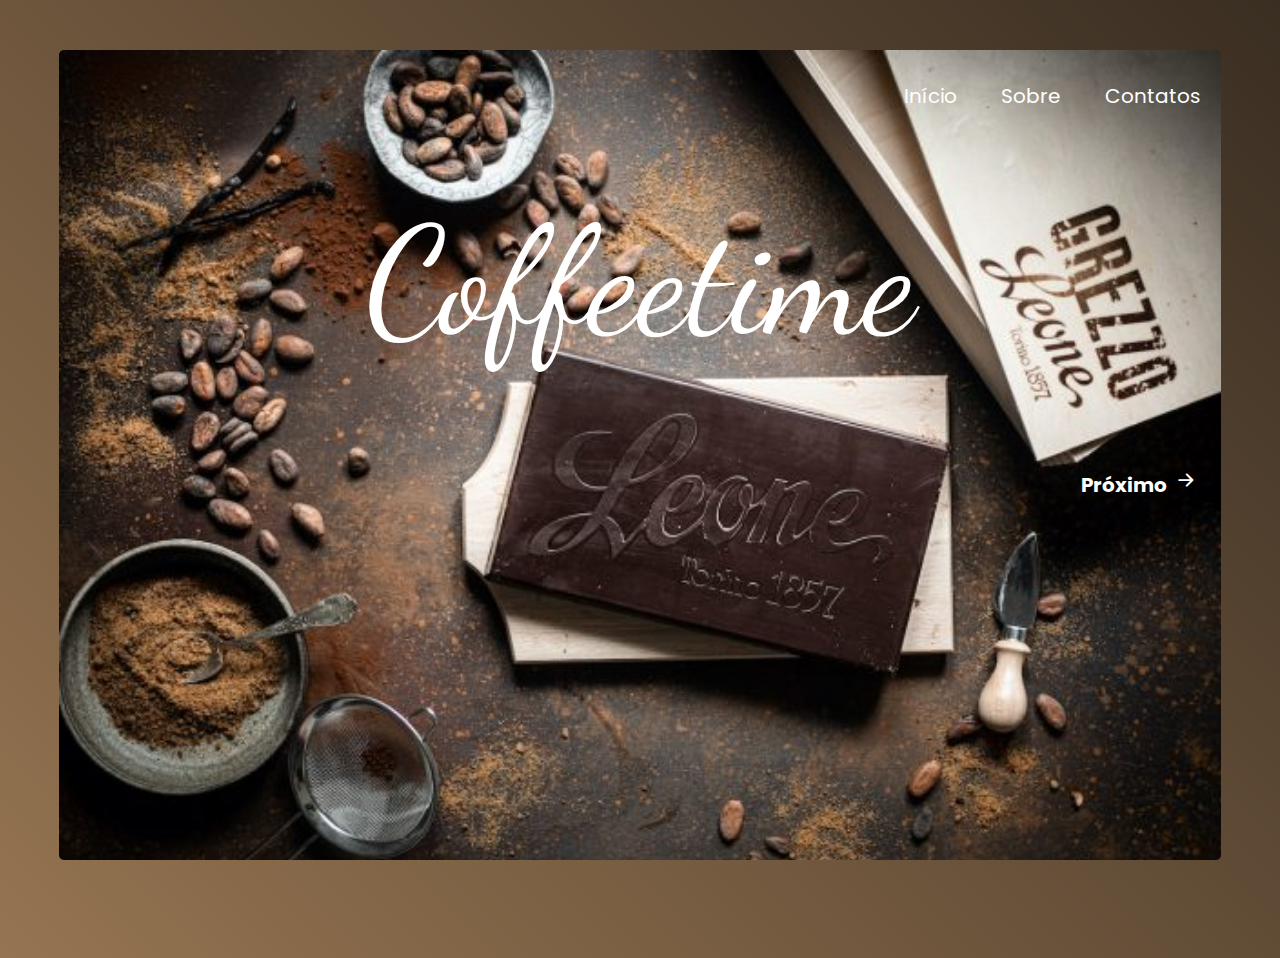
==== index.html @ 77ee5b81 "commit inicial" ====
<!DOCTYPE html>
<html lang="pt-br">
<head>
    <meta charset="UTF-8">
    <meta http-equiv="X-UA-Compatible" content="IE=edge">
    <meta name="viewport" content="width=device-width, initial-scale=1.0">
    <link rel="stylesheet" href="css/style.css">
    <link rel="stylesheet" href="css/media.css">
    <link rel="preconnect" href="https://fonts.googleapis.com">
    <link rel="preconnect" href="https://fonts.gstatic.com" crossorigin>
    <link href="https://fonts.googleapis.com/css2?family=Dancing+Script&display=swap" rel="stylesheet">

    <link rel="preconnect" href="https://fonts.googleapis.com">
    <link rel="preconnect" href="https://fonts.gstatic.com" crossorigin>
    <link href="https://fonts.googleapis.com/css2?family=Poppins&display=swap" rel="stylesheet">

    <link rel="stylesheet" href="https://cdn.jsdelivr.net/npm/bootstrap-icons@1.10.4/font/bootstrap-icons.css">
    <title>Landing Page Coffee</title>
</head>
<body>
    
    <main>
        <header>
            <ul>
                <a href="#"><li>Início</li></a>
                <a href="#"><li>Sobre</li></a>
                <a href="#"><li>Contatos</li></a>
            </ul>
        </header>
        <h1>Coffeetime</h1>
        <h2><div id="proximo">Próximo <i id="seta-proximo" class="bi bi-arrow-right-short"></i></div></h2>
    </main>
</body>
</html>
---- css/style.css ----
body{
    background-image: linear-gradient(45deg, rgb(149,116,81), rgb(58,46,34));
    color: white;
    height: 100vh;
}

main{
    border: none;
    border-radius: 5px;
    margin: 50px auto;
    display: flex;
    flex-direction: column;
    background: url(/imagem/foto-backgraund.jpg);
    background-size: 100%;
    height: 90vh;
    width: 92%;
}

header{
    display: flex;
    justify-content: end;
}

li{
    display: inline-block;
    padding: 15px;
    font-size: 20px;
    font-family: 'Poppins', sans-serif;
}

a{
    color: white;
    padding: 5px;
}

a:hover{
    background-color: rgba(143, 25, 23, 0.863);
    border: 1px solid rgb(143, 25, 23, 0.863);
    border-radius: 2px 5px 2px 5px;
    transition: 1.5s;
}

h1{
    margin: 50px auto;
    font-size: 150px;
    font-family: 'Dancing Script', cursive;
    font-weight: 400;
}

h2{
    display: flex;
    justify-content: end;
    padding: 15px;
    font-size: 20px;
    font-family: 'Poppins', sans-serif;
    cursor: pointer;
}

#proximo{
    padding: 5px;
}

#proximo:hover{
    background-color: rgba(143, 25, 23, 0.863);
    border: 1px solid rgb(143, 25, 23, 0.863);
    border-radius: 2px 5px 2px 5px;
    transition: 1.5s;
}

#seta-proximo{
    font-size: 30px;
}
---- css/media.css ----
@media screen and (max-width: 760px){
    main{
        background: url(/imagem/foto-backgraund.jpg) no-repeat bottom center scroll;
    
    }

    h1{
        font-size: 90px
    }

    header{
        display: flex;
        align-items: center;
        justify-content: center;
    }
}

@media screen and (max-width: 450px){
    h1{
        font-size: 45px;
    }

    li{
        font-size: 15px;
        padding: 5px;
    }

    h2{
        font-size: 15px;
    }

    #proximo{
        padding: 2px;
    }
}
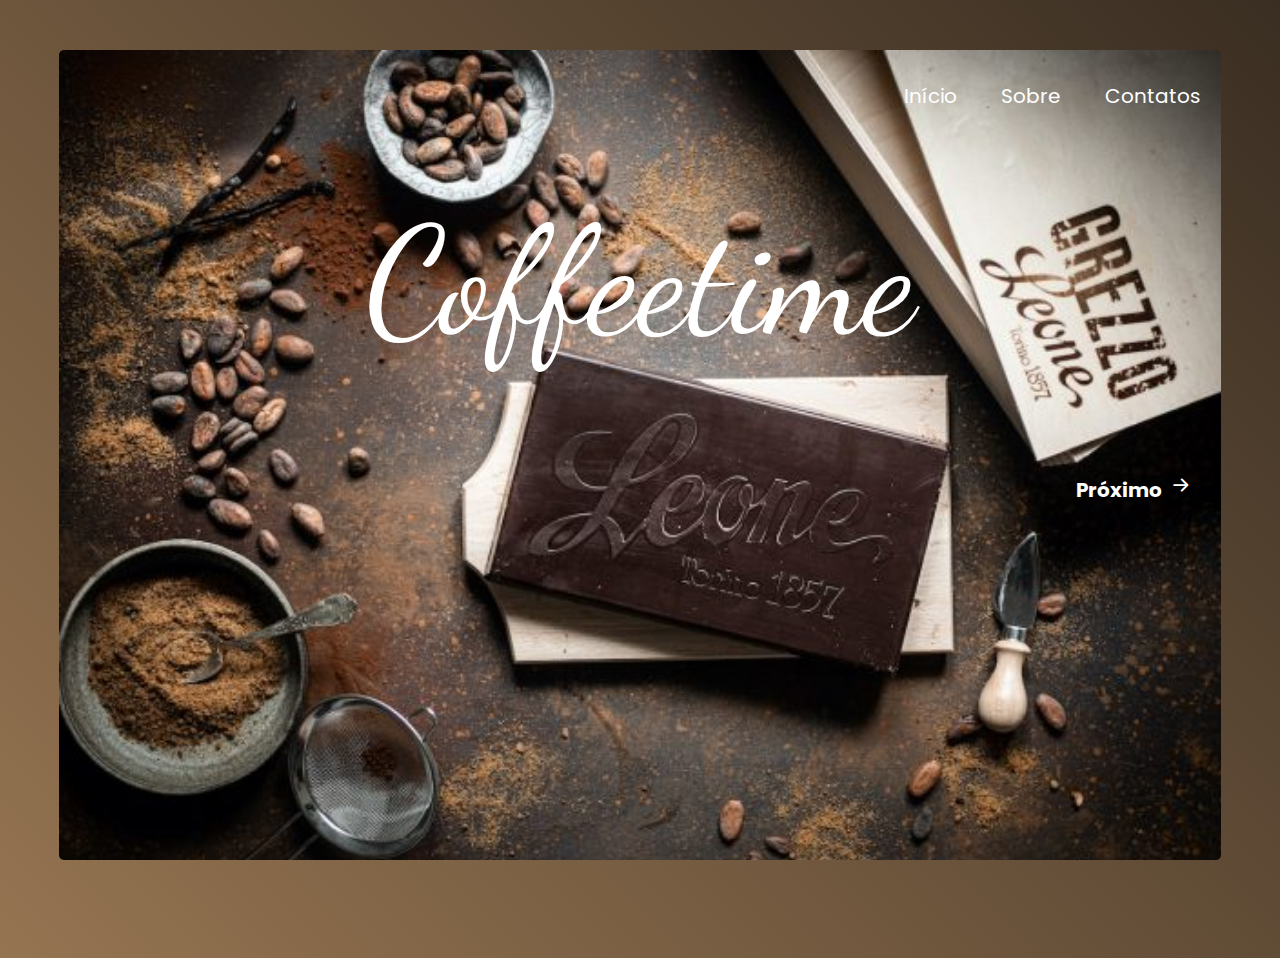
==== commit ed7e559c: "corrigido bug da responsividade da imagem de fundo" ====
--- a/index.html
+++ b/index.html
@@ -28,7 +28,7 @@
             </ul>
         </header>
         <h1>Coffeetime</h1>
-        <h2><div id="proximo">Próximo <i id="seta-proximo" class="bi bi-arrow-right-short"></i></div></h2>
+        <h2><a href="#"><div id="proximo">Próximo <i id="seta-proximo" class="bi bi-arrow-right-short"></i></div></a></h2>
     </main>
 </body>
 </html>--- a/css/style.css
+++ b/css/style.css
@@ -10,7 +10,7 @@
     margin: 50px auto;
     display: flex;
     flex-direction: column;
-    background: url(/imagem/foto-backgraund.jpg);
+    background: url(../imagem/foto-backgraund.jpg);
     background-size: 100%;
     height: 90vh;
     width: 92%;
@@ -31,12 +31,13 @@
 a{
     color: white;
     padding: 5px;
+    text-decoration: none;
 }
 
 a:hover{
     background-color: rgba(143, 25, 23, 0.863);
     border: 1px solid rgb(143, 25, 23, 0.863);
-    border-radius: 2px 5px 2px 5px;
+    border-radius: 2px 7px 2px 7px;
     transition: 1.5s;
 }
 
@@ -53,18 +54,11 @@
     padding: 15px;
     font-size: 20px;
     font-family: 'Poppins', sans-serif;
-    cursor: pointer;
 }
 
 #proximo{
     padding: 5px;
-}
-
-#proximo:hover{
-    background-color: rgba(143, 25, 23, 0.863);
-    border: 1px solid rgb(143, 25, 23, 0.863);
-    border-radius: 2px 5px 2px 5px;
-    transition: 1.5s;
+    cursor: pointer;
 }
 
 #seta-proximo{
--- a/css/media.css
+++ b/css/media.css
@@ -1,6 +1,6 @@
 @media screen and (max-width: 760px){
     main{
-        background: url(/imagem/foto-backgraund.jpg) no-repeat bottom center scroll;
+        background: url(../imagem/foto-backgraund.jpg) no-repeat;
     
     }
 
